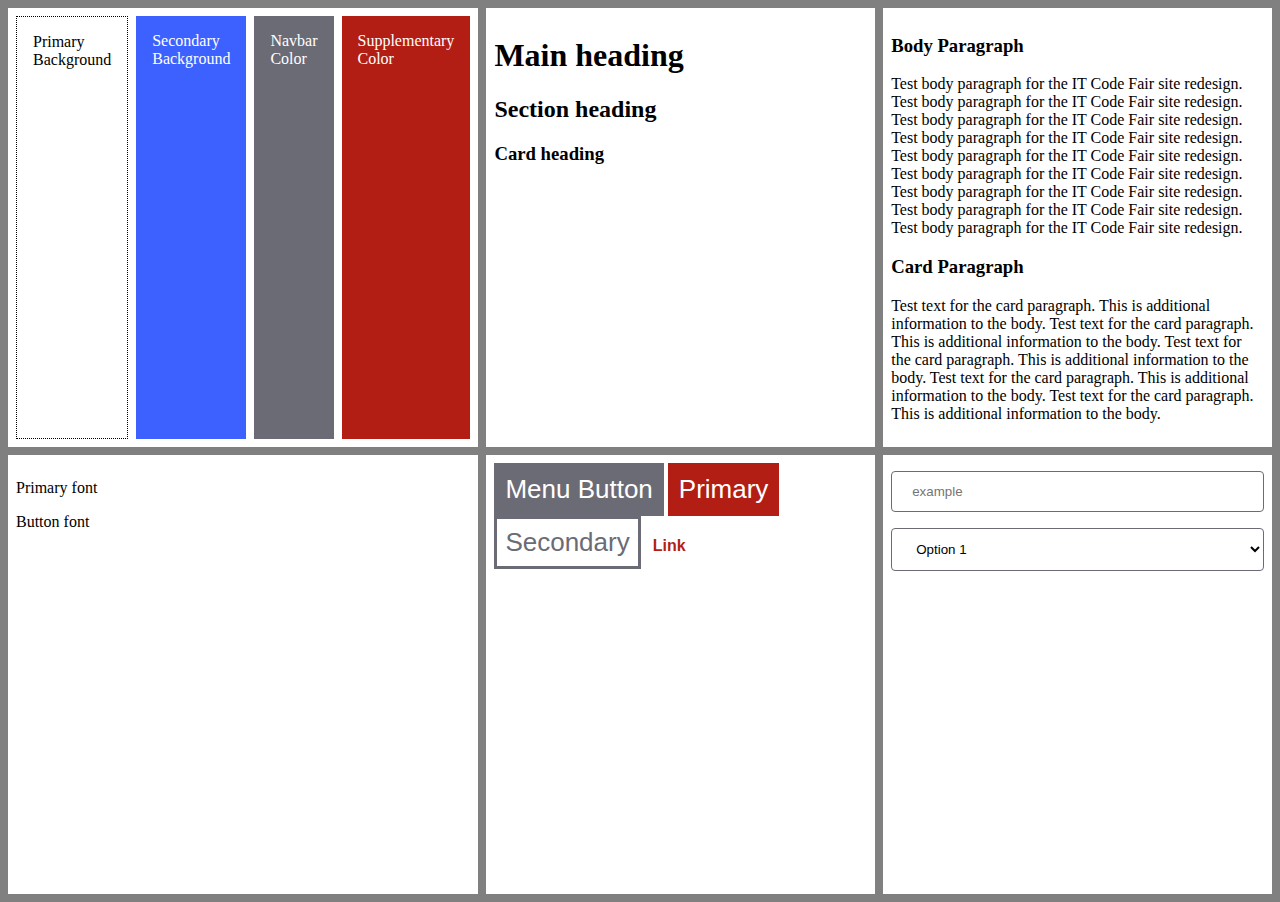
==== index.html @ 912ad69f "index.html" ====
<!-- Team MOR component design page
Marissa Carter, Oleg Zadoyanchuk, Rhys Boyar -->

<!DOCTYPE html>
<html lang="en" dir="ltr">
  <head>
    <meta charset="utf-8">
    <meta name="description" content="component-design">
    <meta name="author" content="Team-MOR">
    <meta name="viewport" content="width=device-width, initial-scale=1.0">
    <link rel="stylesheet" href="master.css" type="text/css">
    <title>Team MOR Component Design System</title>
  </head>
  <body>
    <div class="grid-container">
      <div class="grid-item" id="color-palette">
        <div id="primary-bgcolor">Primary Background</div>
        <div id="secondary-bgcolor">Secondary Background</div>
        <div id="navbar-color">Navbar Color</div>
        <div id="supplementary-color">Supplementary Color</div>
      </div>
      <div class="grid-item" id="headings">
        <h1>Main heading</h1>
        <h2>Section heading</h2>
        <h3>Card heading</h3>
      </div>
      <div class="grid-item" id="text">
        <h3>Body Paragraph</h3>
        <p id="body-paragraph">Test body paragraph for the IT Code Fair site redesign.
		Test body paragraph for the IT Code Fair site redesign. Test body paragraph for the IT Code Fair site redesign.
		Test body paragraph for the IT Code Fair site redesign. Test body paragraph for the IT Code Fair site redesign. 
		Test body paragraph for the IT Code Fair site redesign. Test body paragraph for the IT Code Fair site redesign. 
		Test body paragraph for the IT Code Fair site redesign. Test body paragraph for the IT Code Fair site redesign.</p>
        <h3>Card Paragraph</h3>
        <p id="card-paragraph">Test text for the card paragraph. This is additional information to the body.
		Test text for the card paragraph. This is additional information to the body.
		Test text for the card paragraph. This is additional information to the body.
		Test text for the card paragraph. This is additional information to the body.
		Test text for the card paragraph. This is additional information to the body.</p>
      </div>
      <div class="grid-item" id="fonts">
        <p id="primary-font">Primary font</p>
        <p id="button-font">Button font</p>
      </div>
      <div class="grid-item" id="buttons">
          <button type="button" class="btn-menu">Menu Button</button>
          <button type="button" class="btn-primary">Primary</button>
          <button type="button" class="btn-secondary">Secondary</button>
          <button type="button" class="btn-link">Link</button>
      </div>
      <div class="grid-item" id="form">
        <input id="input-field" title="example" placeholder="example" name="example" maxlength="30" type="text" required="">
        <select id="select-field" title="example" name="example">
          <option value="option-1">Option 1</option>
          <option value="option-2">Option 2</option>
          <option value="option-3">Option 3</option>
        </select>
      </div>
    </div>
  </body>
</html>
---- master.css ----
/* Team MOR component design stylesheet */
/* Marissa Carter, Oleg Zadoyanchuk, Rhys Boyar */

html{
  scroll-behavior: smooth;
}

body{
  background-color: grey;
}

/*Main container*/
.grid-container{
  display: grid;
  grid-template-columns: 1fr 1fr 1fr;
  grid-template-rows: 1fr 1fr;
  grid-gap: 8px;
}

/*All grid items*/
.grid-item{
  background-color: white;
  box-sizing: border-box;
  padding: 8px;
}

/*First grid item*/
#color-palette{
  display: grid;
  grid-template-columns: 1fr 1fr 1fr 1fr;
  grid-template-rows: 1fr;
  grid-gap: 8px;
}

#color-palette #primary-bgcolor{
  background-color: white; /*primary background colour */
  padding: 16px;
  border: dotted black;
  border-width: thin;
}

#color-palette #secondary-bgcolor{
  background-color: #3d61ff; /*secondary background colour */
  padding: 16px;
  color: white;
}

#color-palette #navbar-color{
  background-color: #6b6b75; /*navbar colour */
  padding: 16px;
  color: white;
}

#color-palette #supplementary-color{
  background-color: #b31e14; /*supplementary colour */
  padding: 16px;
  color: white;
}

/*second grid item*/

/*third grid item*/

/*fourth grid item*/

/*fifth grid item*/
/*buttons*/
#buttons .btn-menu{
  box-sizing: border-box;
	padding: 8px 8px;
	font-size: 26px;
  border: solid #6b6b75; /*navbar color */
	text-decoration: none;
	margin: auto;
	background-color: #6b6b75; /*navbar color */
  color: white;
}

#buttons .btn-menu:hover{
  box-sizing: border-box;
	padding: 8px 8px;
	font-size: 26px;
  border: solid white; /*primary background color */
	text-decoration: none;
	margin: auto;
	background-color: white;
  color: #6b6b75; /*navbar color */
  transition: smooth, 200ms;
  cursor: pointer;
}

#buttons .btn-primary{
  box-sizing: border-box;
	padding: 8px 8px;
	font-size: 26px;
  border: solid #b31e14; /*supplementary color */
	text-decoration: none;
	margin: auto;
	background-color: #b31e14; /*supplementary color */
  color: white;
}

#buttons .btn-primary:hover{
  box-sizing: border-box;
	padding: 8px 8px;
	font-size: 26px;
  border: solid white; /*primary background color */
	text-decoration: none;
	margin: auto;
	background-color: white;
  color: #6b6b75; /*navbar color */
  transition: smooth, 200ms;
  cursor: pointer;
}

#buttons .btn-secondary{
  box-sizing: border-box;
	padding: 8px 8px;
	font-size: 26px;
  border: solid #6b6b75; /*navbar color */
	text-decoration: none;
	margin: auto;
	background-color: white; /*primary background color */
  color: #6b6b75; /*navbar color */
}

#buttons .btn-secondary:hover{
  box-sizing: border-box;
	padding: 8px 8px;
	font-size: 26px;
  border: solid #6b6b75; /*navbar color */
	text-decoration: none;
	margin: auto;
	background-color: #6b6b75; /*navbar color */
  color: white; /*primary background color */
  transition: smooth, 200ms;
  cursor: pointer;
}

#buttons .btn-link{
  box-sizing: border-box;
	padding: 8px 8px;
	font-size: 16px;
  border: none;
  font-weight: bold;
	margin: auto;
  background-color: white; /*primary background color */
  color: #b31e14; /*supplementary color */
}

#buttons .btn-link:hover{
  box-sizing: border-box;
	padding: 8px 8px;
	font-size: 16px;
  border: none;
	text-decoration: underline;
	margin: auto;
	background-color: white;
  color: #6b6b75; /*navbar color */
  transition: smooth, 200ms;
  cursor: pointer;
}

/*sixth grid item*/
/*input field*/
input {
	width: 100%;
	box-sizing: border-box;
	border: solid #6b6b75; /*navbar color */
  border-width: thin;
	border-radius: 4px;
	padding: 12px 20px;
	margin: 8px 0;
}
/*input field selected */
input:focus {
  background-color: #ffece3
}

/*select fields*/
select {
	background-color: white;
  width: 100%;
	box-sizing: border-box;
  border: solid #6b6b75; /*navbar color */
  border-width: thin;
  border-radius: 4px;
	padding: 12px 20px;
	margin: 8px 0;
	cursor: pointer;
}
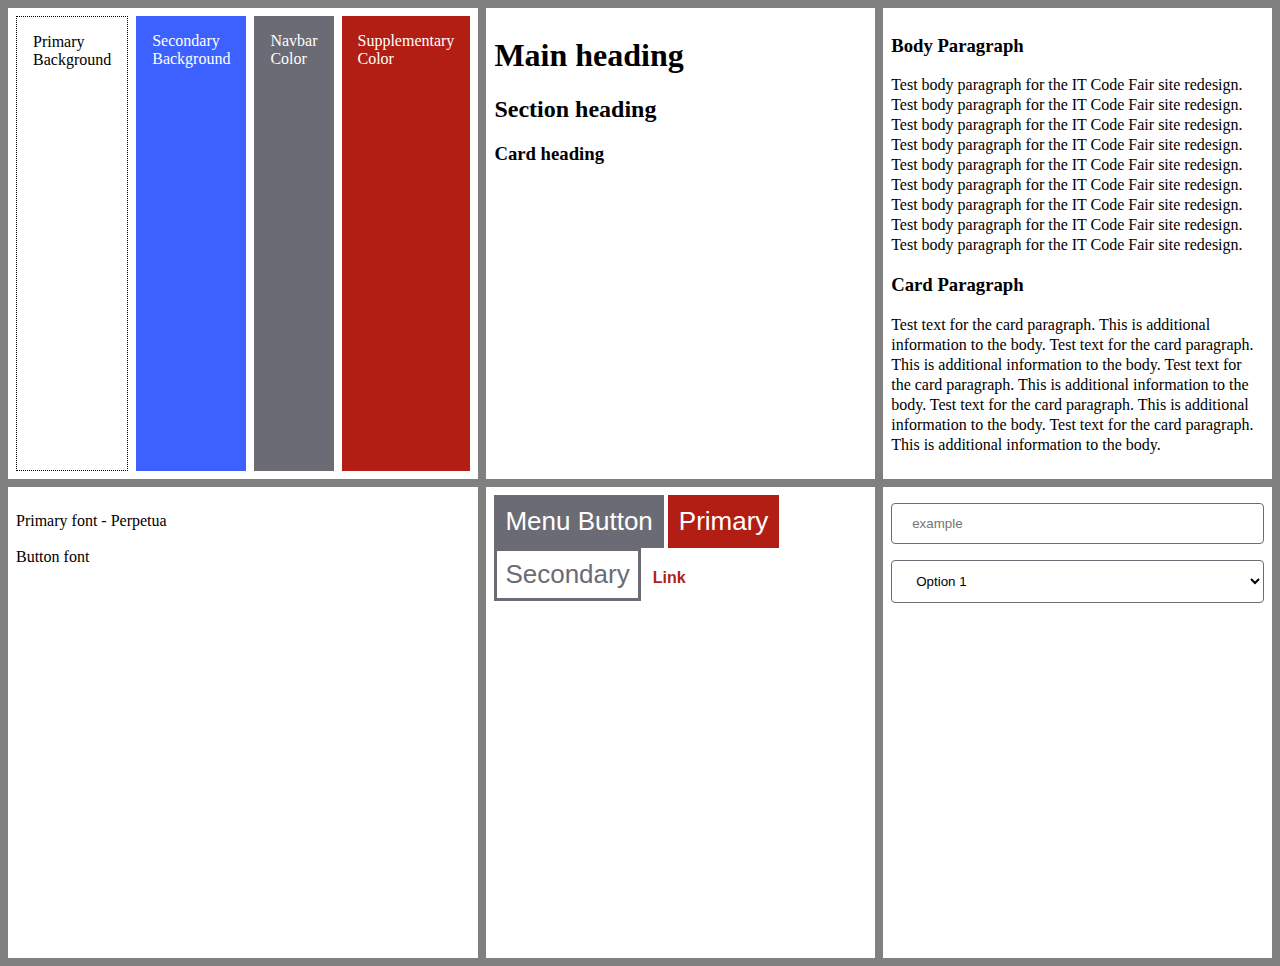
==== commit b0f912bc: "index.html" ====
--- a/index.html
+++ b/index.html
@@ -39,7 +39,7 @@
 		Test text for the card paragraph. This is additional information to the body.</p>
       </div>
       <div class="grid-item" id="fonts">
-        <p id="primary-font">Primary font</p>
+        <p id="primary-font">Primary font - Perpetua</p>
         <p id="button-font">Button font</p>
       </div>
       <div class="grid-item" id="buttons">
--- a/master.css
+++ b/master.css
@@ -188,4 +188,12 @@
 	padding: 12px 20px;
 	margin: 8px 0;
 	cursor: pointer;
+}
+
+/* paragraph font */
+p {
+	font-family: Perpetua, serif;
+	font-size: 16px;
+	font-weight: 400;
+	line-height: 20px;
 }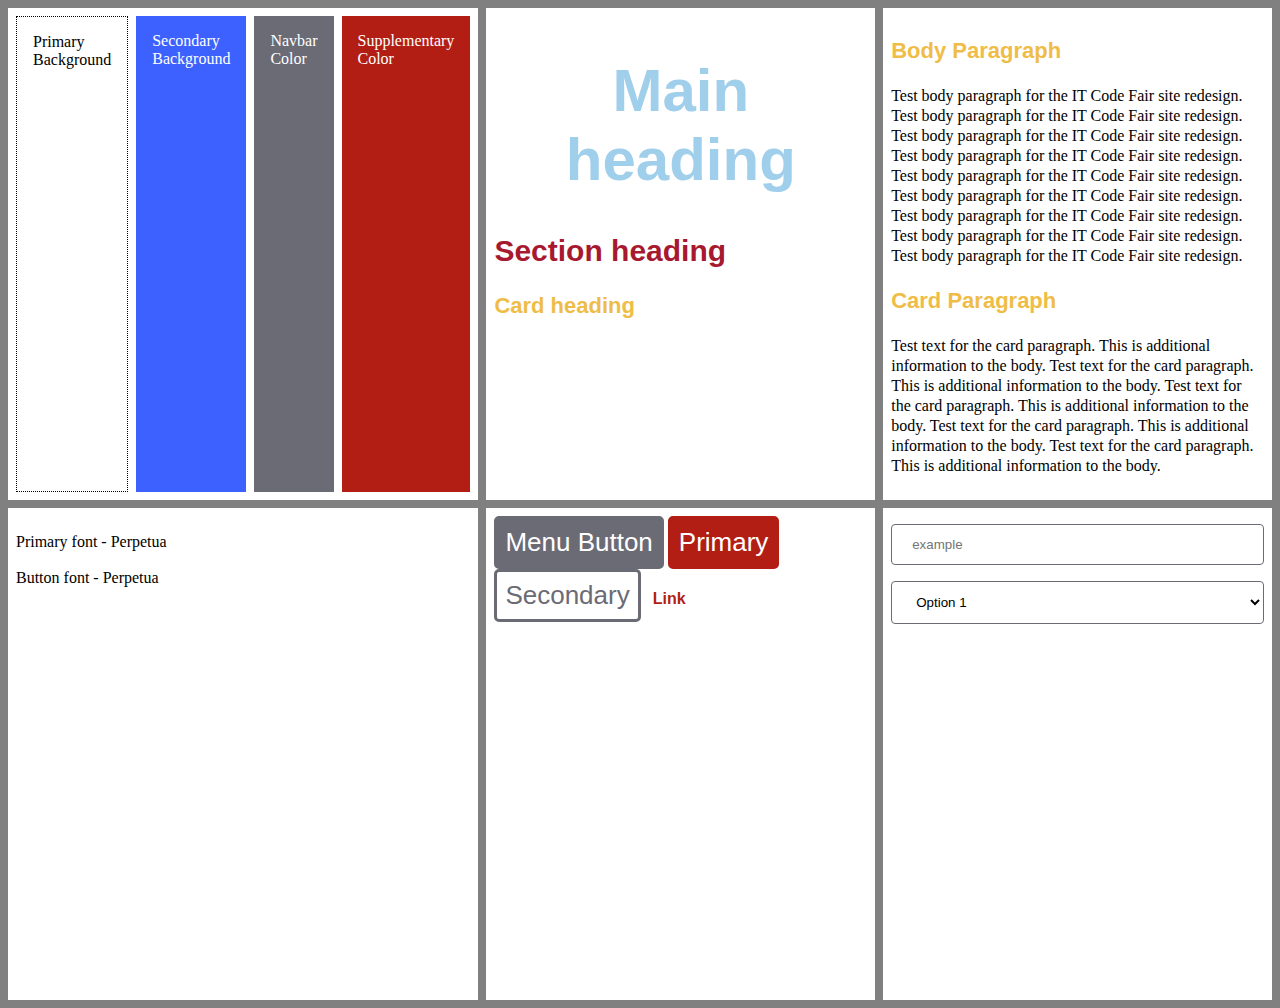
==== commit 431fe681: "Cleaned up comments in master.css and fixed spelling error in oleg-card.html" ====
--- a/index.html
+++ b/index.html
@@ -28,8 +28,8 @@
         <h3>Body Paragraph</h3>
         <p id="body-paragraph">Test body paragraph for the IT Code Fair site redesign.
 		Test body paragraph for the IT Code Fair site redesign. Test body paragraph for the IT Code Fair site redesign.
-		Test body paragraph for the IT Code Fair site redesign. Test body paragraph for the IT Code Fair site redesign. 
-		Test body paragraph for the IT Code Fair site redesign. Test body paragraph for the IT Code Fair site redesign. 
+		Test body paragraph for the IT Code Fair site redesign. Test body paragraph for the IT Code Fair site redesign.
+		Test body paragraph for the IT Code Fair site redesign. Test body paragraph for the IT Code Fair site redesign.
 		Test body paragraph for the IT Code Fair site redesign. Test body paragraph for the IT Code Fair site redesign.</p>
         <h3>Card Paragraph</h3>
         <p id="card-paragraph">Test text for the card paragraph. This is additional information to the body.
@@ -40,7 +40,7 @@
       </div>
       <div class="grid-item" id="fonts">
         <p id="primary-font">Primary font - Perpetua</p>
-        <p id="button-font">Button font</p>
+        <p id="button-font">Button font - Perpetua</p>
       </div>
       <div class="grid-item" id="buttons">
           <button type="button" class="btn-menu">Menu Button</button>
@@ -58,4 +58,4 @@
       </div>
     </div>
   </body>
-</html>+</html>
--- a/master.css
+++ b/master.css
@@ -24,7 +24,7 @@
   padding: 8px;
 }
 
-/*First grid item*/
+/*First grid item | Color palette*/
 #color-palette{
   display: grid;
   grid-template-columns: 1fr 1fr 1fr 1fr;
@@ -57,14 +57,45 @@
   color: white;
 }
 
-/*second grid item*/
-
-/*third grid item*/
-
-/*fourth grid item*/
-
-/*fifth grid item*/
-/*buttons*/
+/*second grid item | Headings*/
+h1{
+  font-size: 60px;
+  font-family: sans-serif;
+  color: #A0CFEB;
+  text-align: center;
+}
+
+h2{
+  font-size: 30px;
+  font-weight: bold;
+  color: #A71930;
+  font-family: sans-serif;
+}
+
+h3{
+  color: #EFBD47;
+  font-size: 22px;
+  font-family: sans-serif;
+}
+
+/*third grid item | Paragraphs*/
+/* paragraph font */
+p {
+	font-family: Perpetua, serif;
+	font-size: 16px;
+	font-weight: 400;
+	line-height: 20px;
+}
+
+/*fourth grid item | Fonts*/
+#fonts{
+  font-family: Perpetua, serif;
+  font-size: 16px;
+  font-weight: 400;
+  line-height: 20px;
+}
+
+/*fifth grid item | Buttons*/
 #buttons .btn-menu{
   box-sizing: border-box;
 	padding: 8px 8px;
@@ -74,6 +105,7 @@
 	margin: auto;
 	background-color: #6b6b75; /*navbar color */
   color: white;
+	border-radius: 5px;
 }
 
 #buttons .btn-menu:hover{
@@ -98,6 +130,7 @@
 	margin: auto;
 	background-color: #b31e14; /*supplementary color */
   color: white;
+	border-radius: 5px;
 }
 
 #buttons .btn-primary:hover{
@@ -122,6 +155,7 @@
 	margin: auto;
 	background-color: white; /*primary background color */
   color: #6b6b75; /*navbar color */
+	border-radius: 5px;
 }
 
 #buttons .btn-secondary:hover{
@@ -161,8 +195,7 @@
   cursor: pointer;
 }
 
-/*sixth grid item*/
-/*input field*/
+/*sixth grid item | UX input*/
 input {
 	width: 100%;
 	box-sizing: border-box;
@@ -189,11 +222,3 @@
 	margin: 8px 0;
 	cursor: pointer;
 }
-
-/* paragraph font */
-p {
-	font-family: Perpetua, serif;
-	font-size: 16px;
-	font-weight: 400;
-	line-height: 20px;
-}